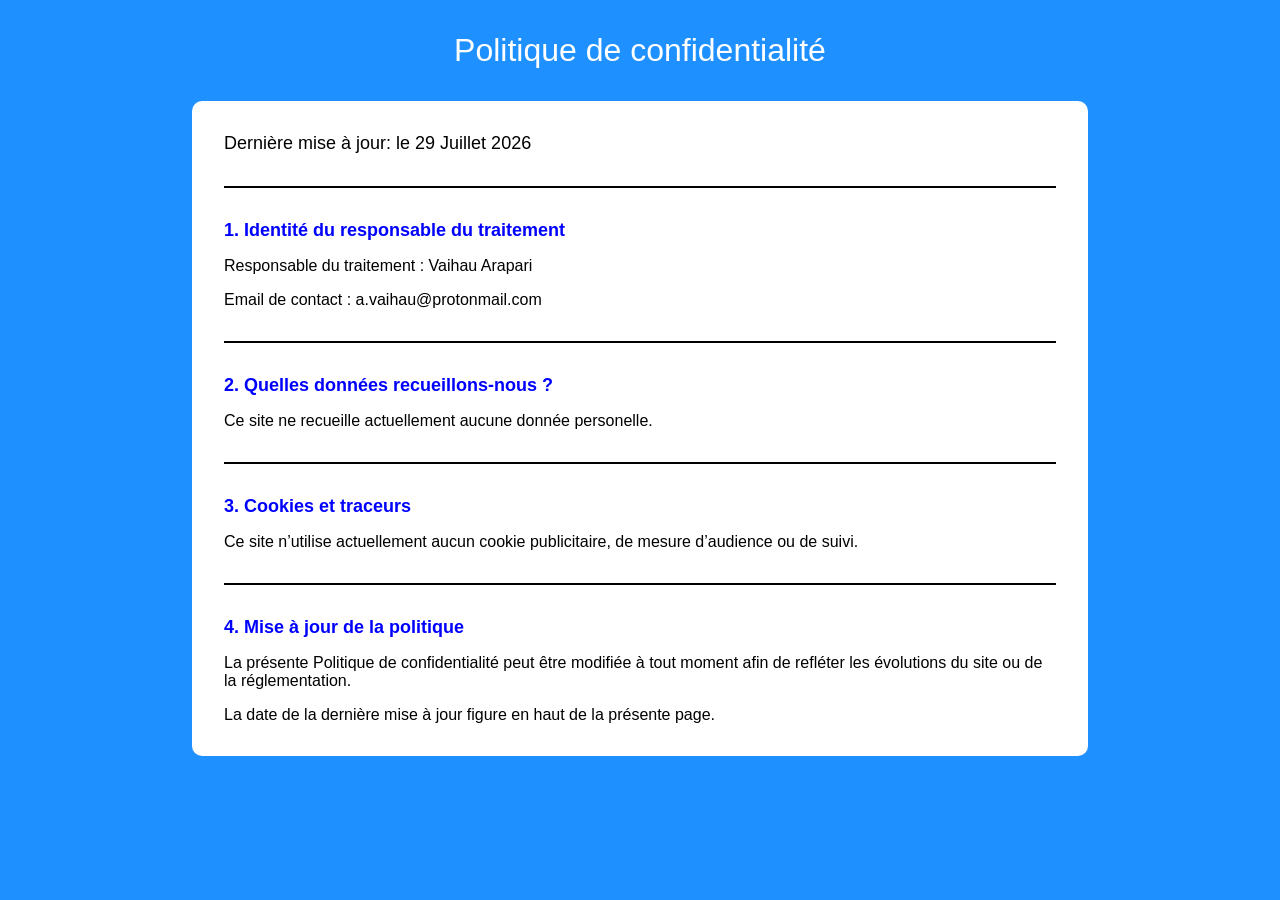
==== privacy-policies/timesport-policy.html @ 923dcb69 "timesport app privacy policy" ====
<!DOCTYPE html>
<html lang="en">
<head>
    <meta charset="UTF-8">
    <meta name="viewport" content="width=device-width, initial-scale=1.0">
    <link rel = "stylesheet" href = "/style.css">
    <title>Timesport privacy policy</title>
    <link rel = "icon" type = "image/png" href = "/assets/chrono.png">
    <style>
        b {
            font-size: large;
            color: blue;
        }
        #title {
            font-size: xx-large;
            margin-top: 2rem;
        }
        #content {
            width: 70vw; 
            background: white; 
            border-radius: 10px; 
            margin: 0; 
            color: black; 
            padding: 2rem; 
            display: flex; 
            flex-direction: column; 
            gap: 2rem
        }
        .border {
            width: 100%; 
            border: 1px solid black;
        }
        .text-section {
            display: flex; 
            flex-direction: column; 
            gap: 1rem;
        }
        @media (width < 480px) {
            #content {
                width: 95vw;
            }
        }
    </style>
</head>
<body style = "gap: 2rem;">
    <p id = "title">Politique de confidentialité</p>

    <div id = "content">
        <p style = "font-size: large;">Dernière mise à jour: le 29 Juillet 2026</p>
        <div class = "border"></div>
        <div class = "text-section">
            <b>1. Identité du responsable du traitement</b>
            <p>Responsable du traitement : Vaihau Arapari</p>
            <p>Email de contact : a.vaihau@protonmail.com</p>
        </div>
        <div class = "border"></div>
        <div class = "text-section">
            <b>2. Quelles données recueillons-nous ?</b>
            <p>Ce site ne recueille actuellement aucune donnée personelle.</p>
        </div>
        <div class = "border"></div>
        <div class = "text-section">
            <b>3. Cookies et traceurs</b>
            <p>Ce site n’utilise actuellement aucun cookie publicitaire, de mesure d’audience ou de suivi.</p>
        </div>
        <div class = "border"></div>
        <div class = "text-section">
            <b>4. Mise à jour de la politique</b>
            <p>La présente Politique de confidentialité peut être modifiée à tout moment afin de refléter les évolutions du site ou de la réglementation.</p>
            <p>La date de la dernière mise à jour figure en haut de la présente page.</p>
        </div>
    </div>
</body>
</html>
---- style.css ----
* {
    margin: 0;
    padding: 0;
    box-sizing: border-box;
}

body {
    font-family: 'Poppins', sans-serif;
    font-weight: 100;
    background: dodgerblue;
    color: white;

    display: flex;
    align-items: center;
    justify-content: center;
    flex-direction: column;
}

nav {
    padding: 2px 1rem;
    width: 100%;
    background: cornflowerblue;

    position:sticky;
    top: 0;
    display: flex;
    align-items: center;
    justify-content: space-between;
}

a {
    text-decoration: none;
    color: white;
}

select {
    padding: 4px 12px;
    appearance: base-select;
}

#separator {
    height: 20px;
    border-left: 1px solid white;
}

.nav-links{
    list-style: none;
    display: flex;
    gap: 2rem;
}

.content {
    padding: 2rem;
    width: 100vw;
    height: 100vh;
    
    display: flex;
    align-items: center;
    justify-content: center;
    gap: 2rem;
}

#home {
    background: rgb(90, 224, 217);
    font-size: xx-large;
}

#intro {
    flex-direction: column;
    align-items: center;
    justify-content: center;
}

#code {
    border-radius: 10px;
}

#contact {
    background: dodgerblue;
    height: 60vh;
}

.contact-content {
    width: 100vw;
    height: 60vh;
    border-radius: 1rem;
    font-size: x-large;

    display: flex;
    align-items: center;
    justify-content: center;
    flex-direction: column;
    gap: 2rem;
}

#footer3 {
    font-size: large;
}

#mail-container {
    display: flex;
    align-items: center;
    gap: 5px;
}

@media (width < 1200px) {
  #code {
    width: 486px;
    height: 324px;
  }
}

@media (width < 960px) {
  #code {
    width: 324px;
    height: 216px;
  }

  #home {
    font-size: large;
  }
}

@media (width < 720px) {
  .content {
    flex-direction: column;
    width: 100vw;
    height: 40vh;
  }

  #code {
    width: 324px;
    height: 216px;
  }

  #home {
    font-size: large;
  }
}

button {
    padding: 1rem;
    border-radius: 100rem;
    background: rgb(243, 226, 226);
    border: none;
    color: dodgerblue;
}

button:hover {
  box-shadow: 0 10px 25px rgba(177, 206, 236, 0.9);
}

#btn-copy {
    padding: 2px;
    background: none;
    border-radius: 3px;
}

#btn-copy:hover {
  box-shadow: 0 0 0;
  background: rgb(7, 116, 225);
}

#border {
    width: 90vw;
    border-top: 1px solid white;
}

footer {
    padding: 1rem;
    background: dodgerblue;
    width: 100vw;

    display: flex;
    align-items: center;
    justify-content: center;
    font-size: large;
}
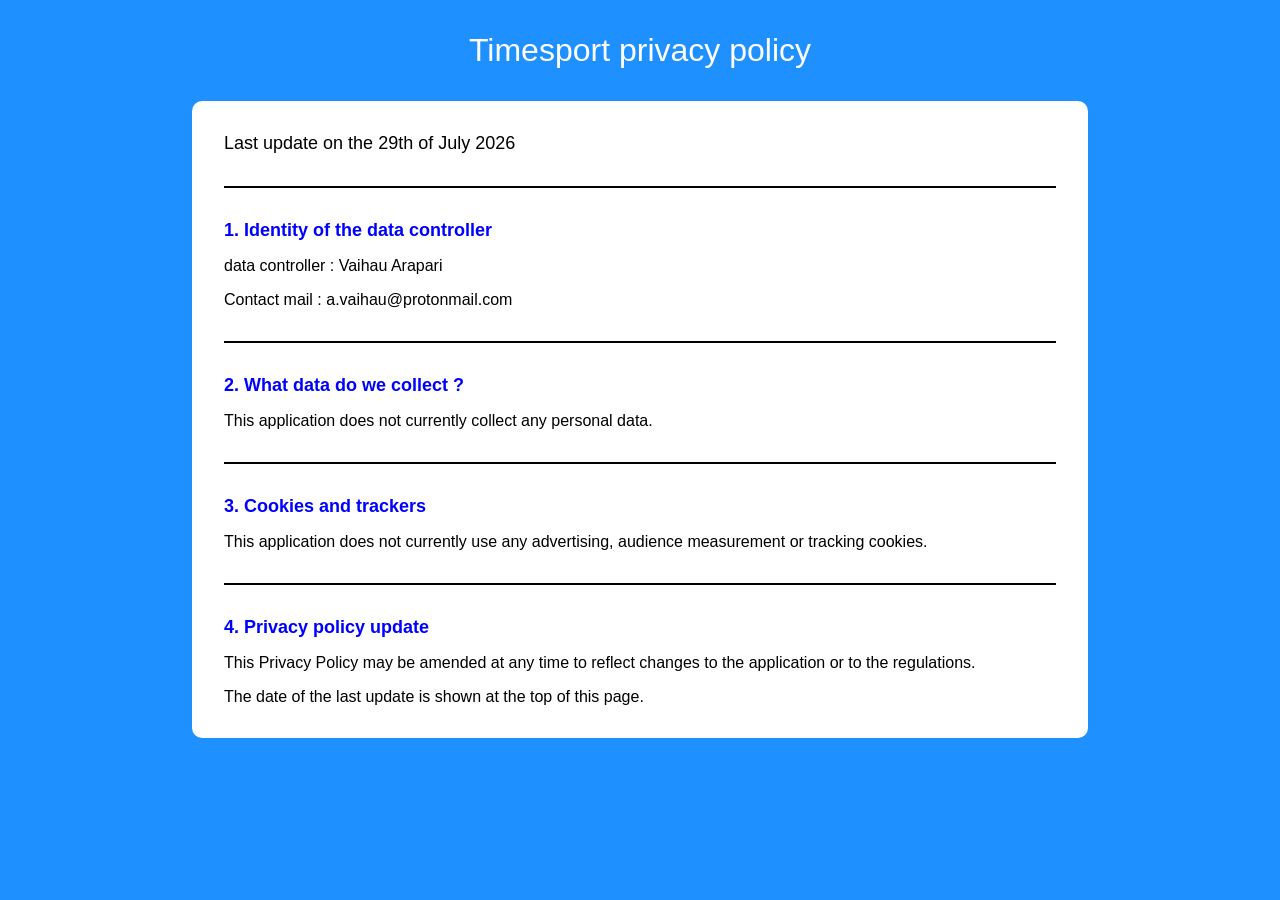
==== commit 33792b42: "Update timesport-policy" ====
--- a/privacy-policies/timesport-policy.html
+++ b/privacy-policies/timesport-policy.html
@@ -43,31 +43,31 @@
     </style>
 </head>
 <body style = "gap: 2rem;">
-    <p id = "title">Politique de confidentialité</p>
+    <p id = "title">Timesport privacy policy</p>
 
     <div id = "content">
-        <p style = "font-size: large;">Dernière mise à jour: le 29 Juillet 2026</p>
+        <p style = "font-size: large;">Last update on the 29th of July 2026</p>
         <div class = "border"></div>
         <div class = "text-section">
-            <b>1. Identité du responsable du traitement</b>
-            <p>Responsable du traitement : Vaihau Arapari</p>
-            <p>Email de contact : a.vaihau@protonmail.com</p>
+            <b>1. Identity of the data controller</b>
+            <p>data controller : Vaihau Arapari</p>
+            <p>Contact mail : a.vaihau@protonmail.com</p>
         </div>
         <div class = "border"></div>
         <div class = "text-section">
-            <b>2. Quelles données recueillons-nous ?</b>
-            <p>Ce site ne recueille actuellement aucune donnée personelle.</p>
+            <b>2. What data do we collect ?</b>
+            <p>This application does not currently collect any personal data.</p>
         </div>
         <div class = "border"></div>
         <div class = "text-section">
-            <b>3. Cookies et traceurs</b>
-            <p>Ce site n’utilise actuellement aucun cookie publicitaire, de mesure d’audience ou de suivi.</p>
+            <b>3. Cookies and trackers</b>
+            <p>This application does not currently use any advertising, audience measurement or tracking cookies.</p>
         </div>
         <div class = "border"></div>
         <div class = "text-section">
-            <b>4. Mise à jour de la politique</b>
-            <p>La présente Politique de confidentialité peut être modifiée à tout moment afin de refléter les évolutions du site ou de la réglementation.</p>
-            <p>La date de la dernière mise à jour figure en haut de la présente page.</p>
+            <b>4. Privacy policy update</b>
+            <p>This Privacy Policy may be amended at any time to reflect changes to the application or to the regulations.</p>
+            <p>The date of the last update is shown at the top of this page.</p>
         </div>
     </div>
 </body>
